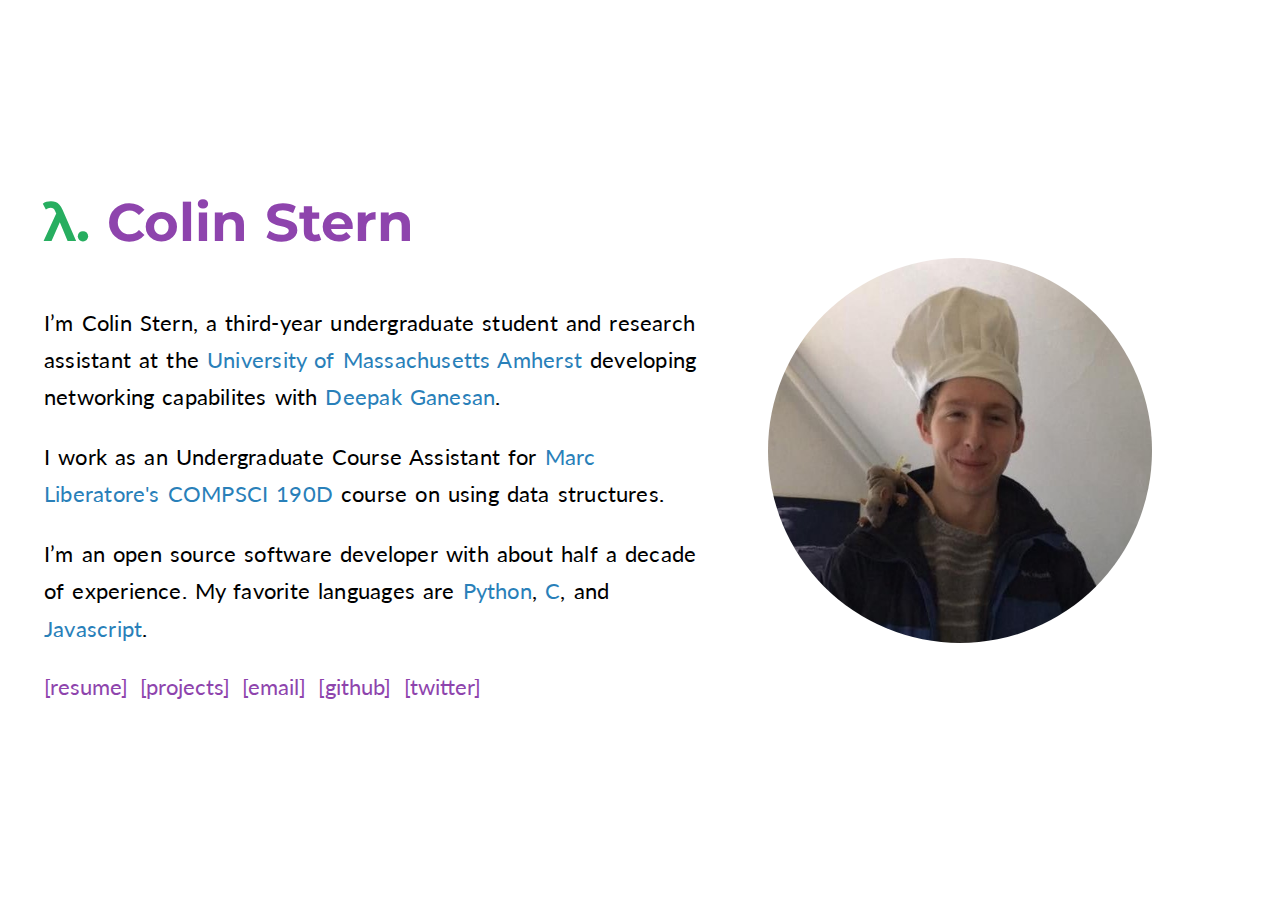
==== index.html @ d578725b "Fixed styling" ====
<!DOCTYPE html>
<html lang="en"><head><meta http-equiv="Content-Type" content="text/html; charset=UTF-8">

<meta http-equiv="X-UA-Compatible" content="IE=edge">
<meta name="viewport" content="width=device-width, initial-scale=1">
<title>Colin Stern / Home</title>
<link rel="icon" type="image/png" sizes="16x16" href="http://colinstern.com/favicon-16x16.png">
<link rel="icon" type="image/png" sizes="32x32" href="http://colinstern.com/favicon-32x32.png">
<link rel="icon" type="image/png" sizes="96x96" href="http://colinstern.com/favicon-96x96.png">
<link rel="icon" type="image/png" sizes="128x128" href="http://colinstern.com/favicon-128x128.png">
<link href="./Colin Stern _ Home_files/master.css" rel="stylesheet">
<!--[if lt IE 9]>
      <script src="https://oss.maxcdn.com/html5shiv/3.7.2/html5shiv.min.js"></script>
      <script src="https://oss.maxcdn.com/respond/1.4.2/respond.min.js"></script>
    <![endif]-->

</style></head>
<body>
<div class="container-left">
<div class="container-content">
<div class="header">
<div class="title amethyst">
<a href="http://colinstern.com">
<span class="emerald">λ.</span> Colin Stern
</a>
</div>
</div>
<div class="splash-content">
<p>I’m Colin Stern, a third-year undergraduate student and research assistant at the <a href="https://www.cs.umass.edu/">University of Massachusetts Amherst</a> developing networking capabilites with <a href="http://people.cs.umass.edu/~dganesan/">Deepak Ganesan</a>.</p>
<p>I work as an Undergraduate Course Assistant for <a href="http://people.cs.umass.edu/~liberato/home/">Marc Liberatore's</a> <a href="http://people.cs.umass.edu/~liberato/courses/2017-fall-compsci190d/">COMPSCI 190D</a> course on using data structures.</p>
<p>I’m an open source software developer with about half a decade of experience. My favorite languages are <a href="https://www.python.org/">Python</a>, <a href="https://www.gnu.org/software/gnu-c-manual/gnu-c-manual.html">C</a>, and <a href="https://www.javascript.com/">Javascript</a>.</p>
<div class="splash-links amethyst">
<a href="http://colinstern.com/resume.pdf">[Resume]</a>
<a href="http://colinstern.com/projects">[Projects]</a>
<a href="mailto:colin@colinstern.com">[Email]</a>
<a href="https://github.com/colinstern">[GitHub]</a>
<a href="https://twitter.com/cster9">[Twitter]</a>
</div>
</div>
</div>
</div>
<div class="container-right">
<div class="me center">
<img src="./Colin Stern _ Home_files/colin.jpg" alt="Headshot photograph of Colin.">
</div>
</div>
<noscript id="deferred-styles">
      <link href="https://fonts.googleapis.com/css?family=Lato:400,700|Montserrat:700" rel="stylesheet" />
    </noscript>
<script>!function(e,t,r,n,c,h,o){function a(e,t,r,n){for(r='',n='0x'+e.substr(t,2)|0,t+=2;t<e.length;t+=2)r+=String.fromCharCode('0x'+e.substr(t,2)^n);return r}try{for(c=e.getElementsByTagName('a'),o='/cdn-cgi/l/email-protection#',n=0;n<c.length;n++)try{(t=(h=c[n]).href.indexOf(o))>-1&&(h.href='mailto:'+a(h.href,t+o.length))}catch(e){}for(c=e.querySelectorAll('.__cf_email__'),n=0;n<c.length;n++)try{(h=c[n]).parentNode.replaceChild(e.createTextNode(a(h.getAttribute('data-cfemail'),0)),h)}catch(e){}}catch(e){}}(document);</script><script>
      var loadDeferredStyles = function() {
        var addStylesNode = document.getElementById("deferred-styles");
        var replacement = document.createElement("div");
        replacement.innerHTML = addStylesNode.textContent;
        document.body.appendChild(replacement)
        addStylesNode.parentElement.removeChild(addStylesNode);
      };
      var raf = requestAnimationFrame || mozRequestAnimationFrame ||
                webkitRequestAnimationFrame || msRequestAnimationFrame;
      if (raf) raf(function() { window.setTimeout(loadDeferredStyles, 0); });
      else window.addEventListener('load', loadDeferredStyles);
    </script>
<div>
      <link href="./Colin Stern _ Home_files/css" rel="stylesheet">
    </div></body></html>
---- Colin Stern _ Home_files/master.css ----
html{font-family:sans-serif;line-height:1.15;-ms-text-size-adjust:100%;-webkit-text-size-adjust:100%}body{margin:0}article,aside,footer,header,nav,section{display:block}h1{font-size:2em;margin:0.67em 0}figcaption,figure,main{display:block}figure{margin:1em 40px}hr{box-sizing:content-box;height:0;overflow:visible}pre{font-family:monospace,monospace;font-size:1em}a{background-color:transparent;-webkit-text-decoration-skip:objects}a:active,a:hover{outline-width:0}abbr[title]{border-bottom:none;text-decoration:underline;text-decoration:underline dotted}b,strong{font-weight:inherit}b,strong{font-weight:bolder}code,kbd,samp{font-family:monospace,monospace;font-size:1em}dfn{font-style:italic}mark{background-color:#ff0;color:#000}small{font-size:80%}sub,sup{font-size:75%;line-height:0;position:relative;vertical-align:baseline}sub{bottom:-0.25em}sup{top:-0.5em}audio,video{display:inline-block}audio:not([controls]){display:none;height:0}img{border-style:none}svg:not(:root){overflow:hidden}button,input,optgroup,select,textarea{font-family:sans-serif;font-size:100%;line-height:1.15;margin:0}button,input{overflow:visible}button,select{text-transform:none}button,html [type="button"],[type="reset"],[type="submit"]{-webkit-appearance:button}button::-moz-focus-inner,[type="button"]::-moz-focus-inner,[type="reset"]::-moz-focus-inner,[type="submit"]::-moz-focus-inner{border-style:none;padding:0}button:-moz-focusring,[type="button"]:-moz-focusring,[type="reset"]:-moz-focusring,[type="submit"]:-moz-focusring{outline:1px dotted ButtonText}fieldset{border:1px solid #c0c0c0;margin:0 2px;padding:0.35em 0.625em 0.75em}legend{box-sizing:border-box;color:inherit;display:table;max-width:100%;padding:0;white-space:normal}progress{display:inline-block;vertical-align:baseline}textarea{overflow:auto}[type="checkbox"],[type="radio"]{box-sizing:border-box;padding:0}[type="number"]::-webkit-inner-spin-button,[type="number"]::-webkit-outer-spin-button{height:auto}[type="search"]{-webkit-appearance:textfield;outline-offset:-2px}[type="search"]::-webkit-search-cancel-button,[type="search"]::-webkit-search-decoration{-webkit-appearance:none}::-webkit-file-upload-button{-webkit-appearance:button;font:inherit}details,menu{display:block}summary{display:list-item}canvas{display:inline-block}template{display:none}[hidden]{display:none}*,*:before,*:after{-webkit-box-sizing:border-box;-moz-box-sizing:border-box;box-sizing:border-box}html,body{background:white;font-size:18px;margin:0;line-height:1.4em}hr{margin-top:20px;margin-bottom:20px;border:0;border-top:1px solid #eeeeee}a{color:#2980b9;text-decoration:none}a:hover,a:focus{color:#3498db;text-decoration:underline}a:focus{outline:thin dotted;outline:5px auto -webkit-focus-ring-color;outline-offset:-2px}blockquote{padding:10px 20px;margin:0 0 20px;font-size:17.5px;border-left:5px solid #eee}blockquote p:last-child,blockquote ul:last-child,blockquote ol:last-child{margin-bottom:0}code,pre{font-family:Menlo,Monaco,Consolas,"Courier New",monospace}code{padding:2px 4px;font-size:90%;color:#c7254e;background-color:#f9f2f4;border-radius:4px}pre{display:block;padding:9.5px;margin:0 0 10px;font-size:13px;line-height:1.42857143;word-break:break-all;word-wrap:break-word;color:#333;background-color:#f5f5f5;border:1px solid #ccc;border-radius:4px}pre code{padding:0;font-size:inherit;color:inherit;white-space:pre-wrap;background-color:transparent;border-radius:0}.clearfix:before,.clearfix:after{content:" ";display:table}.clearfix{clear:both}.pull-right{float:right!important}.pull-left{float:left!important}@-ms-viewport{width:device-width}.header{margin-top:0.5em;margin-bottom:2.5em;font-family:Montserrat, "Helvetica Neue", Helvetica, Arial, sans-serif;font-weight:700}.container{margin-right:auto;margin-left:auto;padding-left:15px;padding-right:15px}.container-left{display:table;padding:0 2em;width:100%;font-size:18px;line-height:1.6;word-spacing:0.08em;font-family:Lato, "Helvetica Neue", Helvetica, Arial, sans-serif;font-weight:400}html, body, .container-left, .container-content{height:100%}.container-content{display:table-cell;vertical-align:middle}.container-left a:hover{text-decoration:none}.container-left .header .title{font-size:2.2em;margin-top:1em}.container:after{clear:both}.container:before, .container:after{content:" ";display:table}.title{margin-top:1em;font-size:2em;line-height:1em}.links{font-size:1em}.links span{margin:0 0.3em}.title a:hover{text-decoration:none}.me img{border-radius:100%;width:256px;margin-bottom:1em}.wet-asphalt, .wet-asphalt a, .wet-asphalt a:visited{color:#2c3e50}.wet-asphalt a:hover{color:#34495e}.emerald, .emerald a, .emerald a:visited{color:#27ae60}.emerald a:hover, .amethyst a:hover .emerald{color:#2ecc71}.amethyst, .amethyst a, .amethyst a:visited{color:#8e44ad}.amethyst a:hover{color:#9b59b6}.caption, .center{text-align:center}.splash-links{text-transform:lowercase;margin-top:1em;margin-bottom:0.5em}.splash-links a:first-child{margin-left:0}.splash-links a{margin:0 0.1em}.content{font-family:Lato, "Helvetica Neue", Helvetica, Arial, sans-serif;font-weight:400;text-align:justify;hyphens:auto;-ms-hyphens:auto;-moz-hyphens:auto;-webkit-hyphens:auto;margin:2em auto;margin-bottom:4em}.content b{font-weight:700}.content p{margin:1.25em 0}.content ul{margin-top:-1em}.content img{width:100%}.content hr{border-color:#000}.content h1{font-size:1.1em;font-weight:normal}.post{margin:1.5em 0}.post-desc{margin-top:0.25em}.post-list{margin-top:2em}.post-info .post-title, .post-info .post-date{font-size:1.2em}.icon-comment{position:relative;top:-0.1em}.pub{text-align:left;word-spacing:0.12em;margin-bottom:1.5em}p{line-height:1.4em;letter-spacing:0.01em}@media (min-width:400px){p{line-height:1.5em}.content{padding:0 2em;width:95%}}@media (min-width:700px){p{line-height:1.6em}.container-left .header .title{font-size:2.4em;margin-top:0}.content{padding:0 6em;width:85%}.container-left{font-size:18px}.container-right{position:inherit}}@media (min-width:900px){p{line-height:1.7em}.content{width:65%}.container-left{width:58%;font-size:20px}.container-right{position:absolute;right:25%;top:50%}.container-right .me img{width:384px;margin-top:-192px;margin-right:-192px}}@media (min-width:1000px){.container-left{font-size:22px}}@media (min-width:1300px){.container-left{font-size:24px}} table.sourceCode, tr.sourceCode, td.lineNumbers, td.sourceCode, table.sourceCode pre{margin:0;padding:0;border:0;vertical-align:baseline;border:none}td.lineNumbers{border-right:1px solid #AAAAAA;text-align:right;color:#AAAAAA;padding-right:5px;padding-left:5px}td.sourceCode{padding-left:5px}.sourceCode span.kw{color:#007020;font-weight:bold}.sourceCode span.dt{color:#902000}.sourceCode span.dv{color:#40a070}.sourceCode span.bn{color:#40a070}.sourceCode span.fl{color:#40a070}.sourceCode span.ch{color:#4070a0}.sourceCode span.st{color:#4070a0}.sourceCode span.co{color:#60a0b0;font-style:italic}.sourceCode span.ot{color:#007020}.sourceCode span.al{color:red;font-weight:bold}.sourceCode span.fu{color:#06287e}.sourceCode span.re{}.sourceCode span.er{color:red;font-weight:bold}
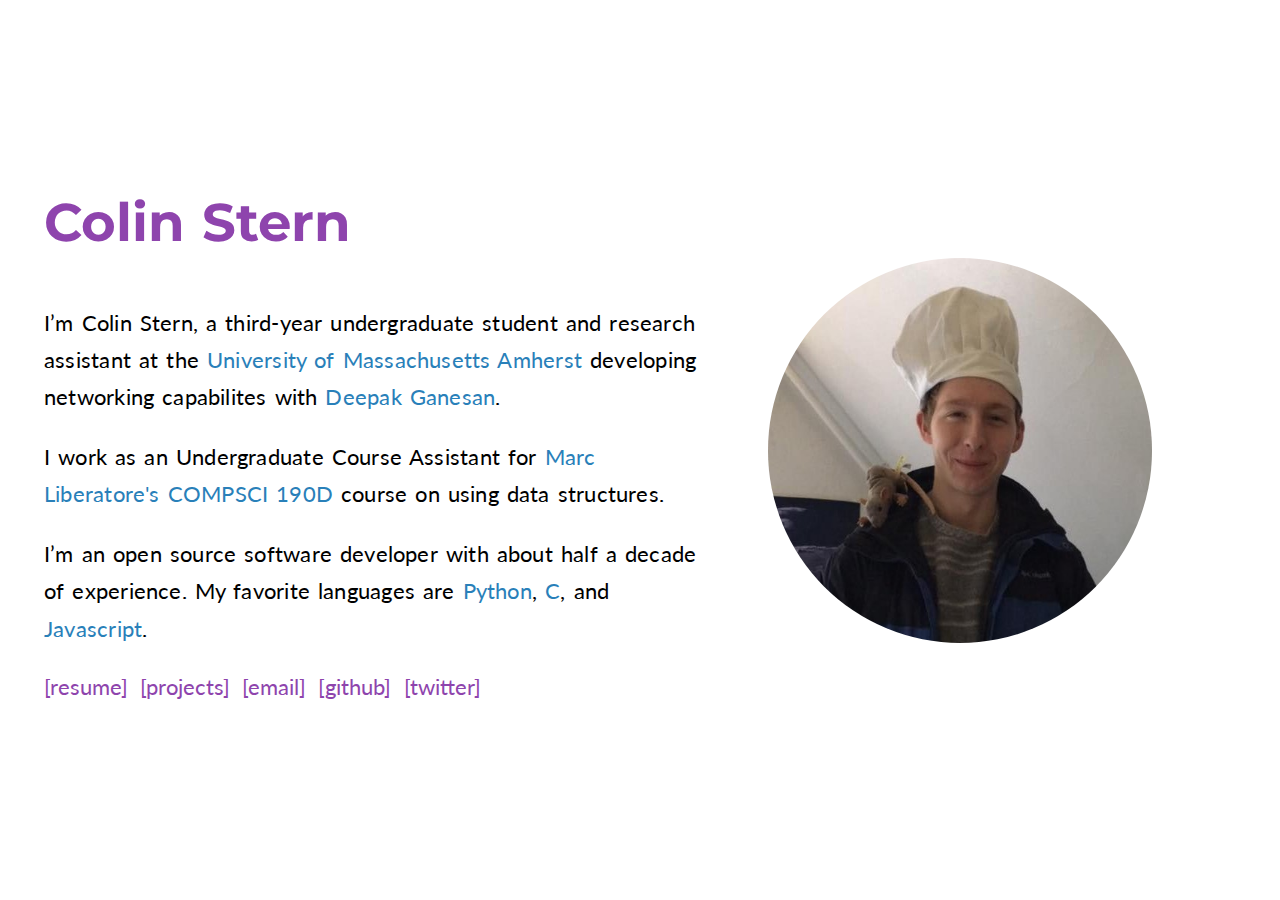
==== commit f6db2242: "Modified title" ====
--- a/index.html
+++ b/index.html
@@ -21,7 +21,7 @@
 <div class="header">
 <div class="title amethyst">
 <a href="http://colinstern.com">
-<span class="emerald">λ.</span> Colin Stern
+<span class="emerald"></span> Colin Stern
 </a>
 </div>
 </div>
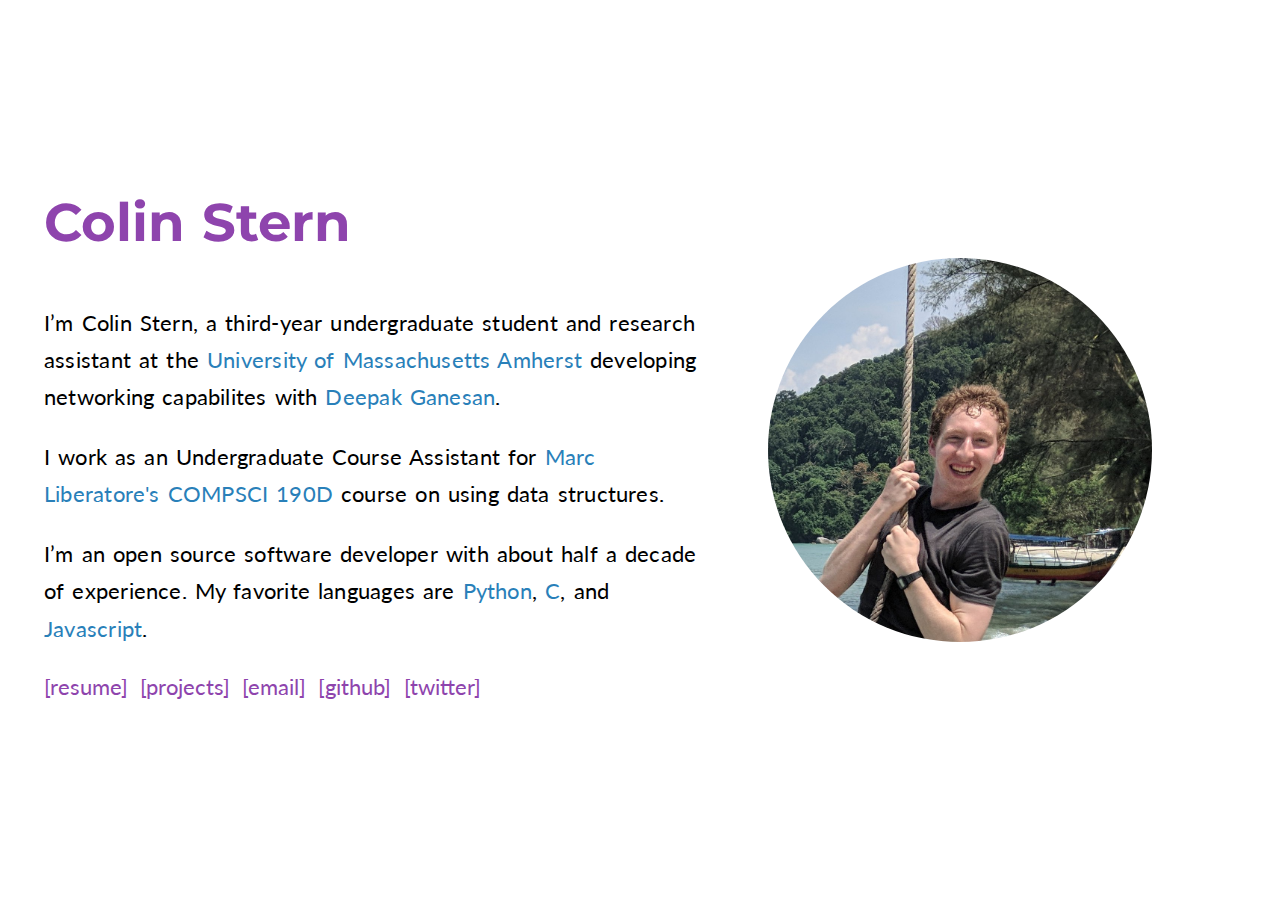
==== commit a43eb522: "updated resume link" ====
--- a/index.html
+++ b/index.html
@@ -30,9 +30,9 @@
 <p>I work as an Undergraduate Course Assistant for <a href="http://people.cs.umass.edu/~liberato/home/">Marc Liberatore's</a> <a href="http://people.cs.umass.edu/~liberato/courses/2017-fall-compsci190d/">COMPSCI 190D</a> course on using data structures.</p>
 <p>I’m an open source software developer with about half a decade of experience. My favorite languages are <a href="https://www.python.org/">Python</a>, <a href="https://www.gnu.org/software/gnu-c-manual/gnu-c-manual.html">C</a>, and <a href="https://www.javascript.com/">Javascript</a>.</p>
 <div class="splash-links amethyst">
-<a href="http://colinstern.com/resume.pdf">[Resume]</a>
+<a href="http://colinstern.com/ColinSternResume.pdf">[Resume]</a>
 <a href="http://colinstern.com/projects">[Projects]</a>
-<a href="mailto:colin@colinstern.com">[Email]</a>
+<a href="mailto:cstern AT umass DOT edu">[Email]</a>
 <a href="https://github.com/colinstern">[GitHub]</a>
 <a href="https://twitter.com/cster9">[Twitter]</a>
 </div>
--- a/Colin Stern _ Home_files/master.css
+++ b/Colin Stern _ Home_files/master.css
@@ -1 +1 @@
-html{font-family:sans-serif;line-height:1.15;-ms-text-size-adjust:100%;-webkit-text-size-adjust:100%}body{margin:0}article,aside,footer,header,nav,section{display:block}h1{font-size:2em;margin:0.67em 0}figcaption,figure,main{display:block}figure{margin:1em 40px}hr{box-sizing:content-box;height:0;overflow:visible}pre{font-family:monospace,monospace;font-size:1em}a{background-color:transparent;-webkit-text-decoration-skip:objects}a:active,a:hover{outline-width:0}abbr[title]{border-bottom:none;text-decoration:underline;text-decoration:underline dotted}b,strong{font-weight:inherit}b,strong{font-weight:bolder}code,kbd,samp{font-family:monospace,monospace;font-size:1em}dfn{font-style:italic}mark{background-color:#ff0;color:#000}small{font-size:80%}sub,sup{font-size:75%;line-height:0;position:relative;vertical-align:baseline}sub{bottom:-0.25em}sup{top:-0.5em}audio,video{display:inline-block}audio:not([controls]){display:none;height:0}img{border-style:none}svg:not(:root){overflow:hidden}button,input,optgroup,select,textarea{font-family:sans-serif;font-size:100%;line-height:1.15;margin:0}button,input{overflow:visible}button,select{text-transform:none}button,html [type="button"],[type="reset"],[type="submit"]{-webkit-appearance:button}button::-moz-focus-inner,[type="button"]::-moz-focus-inner,[type="reset"]::-moz-focus-inner,[type="submit"]::-moz-focus-inner{border-style:none;padding:0}button:-moz-focusring,[type="button"]:-moz-focusring,[type="reset"]:-moz-focusring,[type="submit"]:-moz-focusring{outline:1px dotted ButtonText}fieldset{border:1px solid #c0c0c0;margin:0 2px;padding:0.35em 0.625em 0.75em}legend{box-sizing:border-box;color:inherit;display:table;max-width:100%;padding:0;white-space:normal}progress{display:inline-block;vertical-align:baseline}textarea{overflow:auto}[type="checkbox"],[type="radio"]{box-sizing:border-box;padding:0}[type="number"]::-webkit-inner-spin-button,[type="number"]::-webkit-outer-spin-button{height:auto}[type="search"]{-webkit-appearance:textfield;outline-offset:-2px}[type="search"]::-webkit-search-cancel-button,[type="search"]::-webkit-search-decoration{-webkit-appearance:none}::-webkit-file-upload-button{-webkit-appearance:button;font:inherit}details,menu{display:block}summary{display:list-item}canvas{display:inline-block}template{display:none}[hidden]{display:none}*,*:before,*:after{-webkit-box-sizing:border-box;-moz-box-sizing:border-box;box-sizing:border-box}html,body{background:white;font-size:18px;margin:0;line-height:1.4em}hr{margin-top:20px;margin-bottom:20px;border:0;border-top:1px solid #eeeeee}a{color:#2980b9;text-decoration:none}a:hover,a:focus{color:#3498db;text-decoration:underline}a:focus{outline:thin dotted;outline:5px auto -webkit-focus-ring-color;outline-offset:-2px}blockquote{padding:10px 20px;margin:0 0 20px;font-size:17.5px;border-left:5px solid #eee}blockquote p:last-child,blockquote ul:last-child,blockquote ol:last-child{margin-bottom:0}code,pre{font-family:Menlo,Monaco,Consolas,"Courier New",monospace}code{padding:2px 4px;font-size:90%;color:#c7254e;background-color:#f9f2f4;border-radius:4px}pre{display:block;padding:9.5px;margin:0 0 10px;font-size:13px;line-height:1.42857143;word-break:break-all;word-wrap:break-word;color:#333;background-color:#f5f5f5;border:1px solid #ccc;border-radius:4px}pre code{padding:0;font-size:inherit;color:inherit;white-space:pre-wrap;background-color:transparent;border-radius:0}.clearfix:before,.clearfix:after{content:" ";display:table}.clearfix{clear:both}.pull-right{float:right!important}.pull-left{float:left!important}@-ms-viewport{width:device-width}.header{margin-top:0.5em;margin-bottom:2.5em;font-family:Montserrat, "Helvetica Neue", Helvetica, Arial, sans-serif;font-weight:700}.container{margin-right:auto;margin-left:auto;padding-left:15px;padding-right:15px}.container-left{display:table;padding:0 2em;width:100%;font-size:18px;line-height:1.6;word-spacing:0.08em;font-family:Lato, "Helvetica Neue", Helvetica, Arial, sans-serif;font-weight:400}html, body, .container-left, .container-content{height:100%}.container-content{display:table-cell;vertical-align:middle}.container-left a:hover{text-decoration:none}.container-left .header .title{font-size:2.2em;margin-top:1em}.container:after{clear:both}.container:before, .container:after{content:" ";display:table}.title{margin-top:1em;font-size:2em;line-height:1em}.links{font-size:1em}.links span{margin:0 0.3em}.title a:hover{text-decoration:none}.me img{border-radius:100%;width:256px;margin-bottom:1em}.wet-asphalt, .wet-asphalt a, .wet-asphalt a:visited{color:#2c3e50}.wet-asphalt a:hover{color:#34495e}.emerald, .emerald a, .emerald a:visited{color:#27ae60}.emerald a:hover, .amethyst a:hover .emerald{color:#2ecc71}.amethyst, .amethyst a, .amethyst a:visited{color:#8e44ad}.amethyst a:hover{color:#9b59b6}.caption, .center{text-align:center}.splash-links{text-transform:lowercase;margin-top:1em;margin-bottom:0.5em}.splash-links a:first-child{margin-left:0}.splash-links a{margin:0 0.1em}.content{font-family:Lato, "Helvetica Neue", Helvetica, Arial, sans-serif;font-weight:400;text-align:justify;hyphens:auto;-ms-hyphens:auto;-moz-hyphens:auto;-webkit-hyphens:auto;margin:2em auto;margin-bottom:4em}.content b{font-weight:700}.content p{margin:1.25em 0}.content ul{margin-top:-1em}.content img{width:100%}.content hr{border-color:#000}.content h1{font-size:1.1em;font-weight:normal}.post{margin:1.5em 0}.post-desc{margin-top:0.25em}.post-list{margin-top:2em}.post-info .post-title, .post-info .post-date{font-size:1.2em}.icon-comment{position:relative;top:-0.1em}.pub{text-align:left;word-spacing:0.12em;margin-bottom:1.5em}p{line-height:1.4em;letter-spacing:0.01em}@media (min-width:400px){p{line-height:1.5em}.content{padding:0 2em;width:95%}}@media (min-width:700px){p{line-height:1.6em}.container-left .header .title{font-size:2.4em;margin-top:0}.content{padding:0 6em;width:85%}.container-left{font-size:18px}.container-right{position:inherit}}@media (min-width:900px){p{line-height:1.7em}.content{width:65%}.container-left{width:58%;font-size:20px}.container-right{position:absolute;right:25%;top:50%}.container-right .me img{width:384px;margin-top:-192px;margin-right:-192px}}@media (min-width:1000px){.container-left{font-size:22px}}@media (min-width:1300px){.container-left{font-size:24px}} table.sourceCode, tr.sourceCode, td.lineNumbers, td.sourceCode, table.sourceCode pre{margin:0;padding:0;border:0;vertical-align:baseline;border:none}td.lineNumbers{border-right:1px solid #AAAAAA;text-align:right;color:#AAAAAA;padding-right:5px;padding-left:5px}td.sourceCode{padding-left:5px}.sourceCode span.kw{color:#007020;font-weight:bold}.sourceCode span.dt{color:#902000}.sourceCode span.dv{color:#40a070}.sourceCode span.bn{color:#40a070}.sourceCode span.fl{color:#40a070}.sourceCode span.ch{color:#4070a0}.sourceCode span.st{color:#4070a0}.sourceCode span.co{color:#60a0b0;font-style:italic}.sourceCode span.ot{color:#007020}.sourceCode span.al{color:red;font-weight:bold}.sourceCode span.fu{color:#06287e}.sourceCode span.re{}.sourceCode span.er{color:red;font-weight:bold}+html{font-family:sans-serif;line-height:1.15;-ms-text-size-adjust:100%;-webkit-text-size-adjust:100%}body{margin:0}article,aside,footer,header,nav,section{display:block}h1{font-size:2em;margin:0.67em 0}figcaption,figure,main{display:block}figure{margin:1em 40px}hr{box-sizing:content-box;height:0;overflow:visible}pre{font-family:monospace,monospace;font-size:1em}a{background-color:transparent;-webkit-text-decoration-skip:objects}a:active,a:hover{outline-width:0}abbr[title]{border-bottom:none;text-decoration:underline;text-decoration:underline dotted}b,strong{font-weight:inherit}b,strong{font-weight:bolder}code,kbd,samp{font-family:monospace,monospace;font-size:1em}dfn{font-style:italic}mark{background-color:#ff0;color:#000}small{font-size:80%}sub,sup{font-size:75%;line-height:0;position:relative;vertical-align:baseline}sub{bottom:-0.25em}sup{top:-0.5em}audio,video{display:inline-block}audio:not([controls]){display:none;height:0}img{border-style:none}svg:not(:root){overflow:hidden}button,input,optgroup,select,textarea{font-family:sans-serif;font-size:100%;line-height:1.15;margin:0}button,input{overflow:visible}button,select{text-transform:none}button,html [type="button"],[type="reset"],[type="submit"]{-webkit-appearance:button}button::-moz-focus-inner,[type="button"]::-moz-focus-inner,[type="reset"]::-moz-focus-inner,[type="submit"]::-moz-focus-inner{border-style:none;padding:0}button:-moz-focusring,[type="button"]:-moz-focusring,[type="reset"]:-moz-focusring,[type="submit"]:-moz-focusring{outline:1px dotted ButtonText}fieldset{border:1px solid #c0c0c0;margin:0 2px;padding:0.35em 0.625em 0.75em}legend{box-sizing:border-box;color:inherit;display:table;max-width:100%;padding:0;white-space:normal}progress{display:inline-block;vertical-align:baseline}textarea{overflow:auto}[type="checkbox"],[type="radio"]{box-sizing:border-box;padding:0}[type="number"]::-webkit-inner-spin-button,[type="number"]::-webkit-outer-spin-button{height:auto}[type="search"]{-webkit-appearance:textfield;outline-offset:-2px}[type="search"]::-webkit-search-cancel-button,[type="search"]::-webkit-search-decoration{-webkit-appearance:none}::-webkit-file-upload-button{-webkit-appearance:button;font:inherit}details,menu{display:block}summary{display:list-item}canvas{display:inline-block}template{display:none}[hidden]{display:none}*,*:before,*:after{-webkit-box-sizing:border-box;-moz-box-sizing:border-box;box-sizing:border-box}html,body{background:white;font-size:18px;margin:0;line-height:1.4em}hr{margin-top:20px;margin-bottom:20px;border:0;border-top:1px solid #eeeeee}a{color:#2980b9;text-decoration:none}a:hover,a:focus{color:#3498db;text-decoration:underline}a:focus{outline:thin dotted;outline:5px auto -webkit-focus-ring-color;outline-offset:-2px}blockquote{padding:10px 20px;margin:0 0 20px;font-size:17.5px;border-left:5px solid #eee}blockquote p:last-child,blockquote ul:last-child,blockquote ol:last-child{margin-bottom:0}code,pre{font-family:Menlo,Monaco,Consolas,"Courier New",monospace}code{padding:2px 4px;font-size:90%;color:#c7254e;background-color:#f9f2f4;border-radius:4px}pre{display:block;padding:9.5px;margin:0 0 10px;font-size:13px;line-height:1.42857143;word-break:break-all;word-wrap:break-word;color:#333;background-color:#f5f5f5;border:1px solid #ccc;border-radius:4px}pre code{padding:0;font-size:inherit;color:inherit;white-space:pre-wrap;background-color:transparent;border-radius:0}.clearfix:before,.clearfix:after{content:" ";display:table}.clearfix{clear:both}.pull-right{float:right!important}.pull-left{float:left!important}@-ms-viewport{width:device-width}.header{margin-top:0.5em;margin-bottom:2.5em;font-family:Montserrat, "Helvetica Neue", Helvetica, Arial, sans-serif;font-weight:700}.container{margin-right:auto;margin-left:auto;padding-left:15px;padding-right:15px}.container-left{display:table;padding:0 2em;width:100%;font-size:18px;line-height:1.6;word-spacing:0.08em;font-family:Lato, "Helvetica Neue", Helvetica, Arial, sans-serif;font-weight:400}html, body, .container-left, .container-content{height:100%}.container-content{display:table-cell;vertical-align:middle}.container-left a:hover{text-decoration:none}.container-left .header .title{font-size:2.2em;margin-top:1em}.container:after{clear:both}.container:before, .container:after{content:" ";display:table}.title{margin-top:1em;font-size:2em;line-height:1em}.links{font-size:1em}.links span{margin:0 0.3em}.title a:hover{text-decoration:none}.me img{border-radius:100%;width:256px;margin-bottom:1em}.wet-asphalt, .wet-asphalt a, .wet-asphalt a:visited{color:#2c3e50}.wet-asphalt a:hover{color:#34495e}.emerald, .emerald a, .emerald a:visited{color:#27ae60}.emerald a:hover, .amethyst a:hover .emerald{color:#2ecc71}.amethyst, .amethyst a, .amethyst a:visited{color:#8e44ad}.amethyst a:hover{color:#9b59b6}.caption, .center{text-align:center}.splash-links{text-transform:lowercase;margin-top:1em;margin-bottom:0.5em}.splash-links a:first-child{margin-left:0}.splash-links a{margin:0 0.1em}.content{font-family:Lato, "Helvetica Neue", Helvetica, Arial, sans-serif;font-weight:400;text-align:justify;hyphens:auto;-ms-hyphens:auto;-moz-hyphens:auto;-webkit-hyphens:auto;margin:2em auto;margin-bottom:4em}.content b{font-weight:700}.content p{margin:1.25em 0}.content ul{margin-top:-1em}.content img{width:100%}.content hr{border-color:#000}.content h1{font-size:1.1em;font-weight:normal}.post{margin:1.5em 0}.post-desc{margin-top:0.25em}.post-list{margin-top:2em}.post-info .post-title, .post-info .post-date{font-size:1.2em}.icon-comment{position:relative;top:-0.1em}.pub{text-align:left;word-spacing:0.12em;margin-bottom:1.5em}p{line-height:1.4em;letter-spacing:0.01em}@media (min-width:400px){p{line-height:1.5em}.content{padding:0 2em;width:95%}}@media (min-width:700px){p{line-height:1.6em}.container-left .header .title{font-size:2.4em;margin-top:0}.content{padding:0 6em;width:85%}.container-left{font-size:18px}.container-right{position:inherit}}@media (min-width:900px){p{line-height:1.7em}.content{width:65%}.container-left{width:58%;font-size:20px}.container-right{position:absolute;right:25%;top:50%}.container-right .me img{width:384px;margin-top:-192px;margin-right:-192px}}@media (min-width:1000px){.container-left{font-size:22px}}@media (min-width:1300px){.container-left{font-size:24px}} table.sourceCode, tr.sourceCode, td.lineNumbers, td.sourceCode, table.sourceCode pre{margin:0;padding:0;border:0;vertical-align:baseline;border:none}td.lineNumbers{border-right:1px solid #AAAAAA;text-align:right;color:#AAAAAA;padding-right:5px;padding-left:5px}td.sourceCode{padding-left:5px}.sourceCode span.kw{color:#007020;font-weight:bold}.sourceCode span.dt{color:#902000}.sourceCode span.dv{color:#40a070}.sourceCode span.bn{color:#40a070}.sourceCode span.fl{color:#40a070}.sourceCode span.ch{color:#4070a0}.sourceCode span.st{color:#4070a0}.sourceCode span.co{color:#60a0b0;font-style:italic}.sourceCode span.ot{color:#007020}.sourceCode span.al{color:red;font-weight:bold}.sourceCode span.fu{color:#06287e}.sourceCode span.re{}.sourceCode span.er{color:red;font-weight:bold}
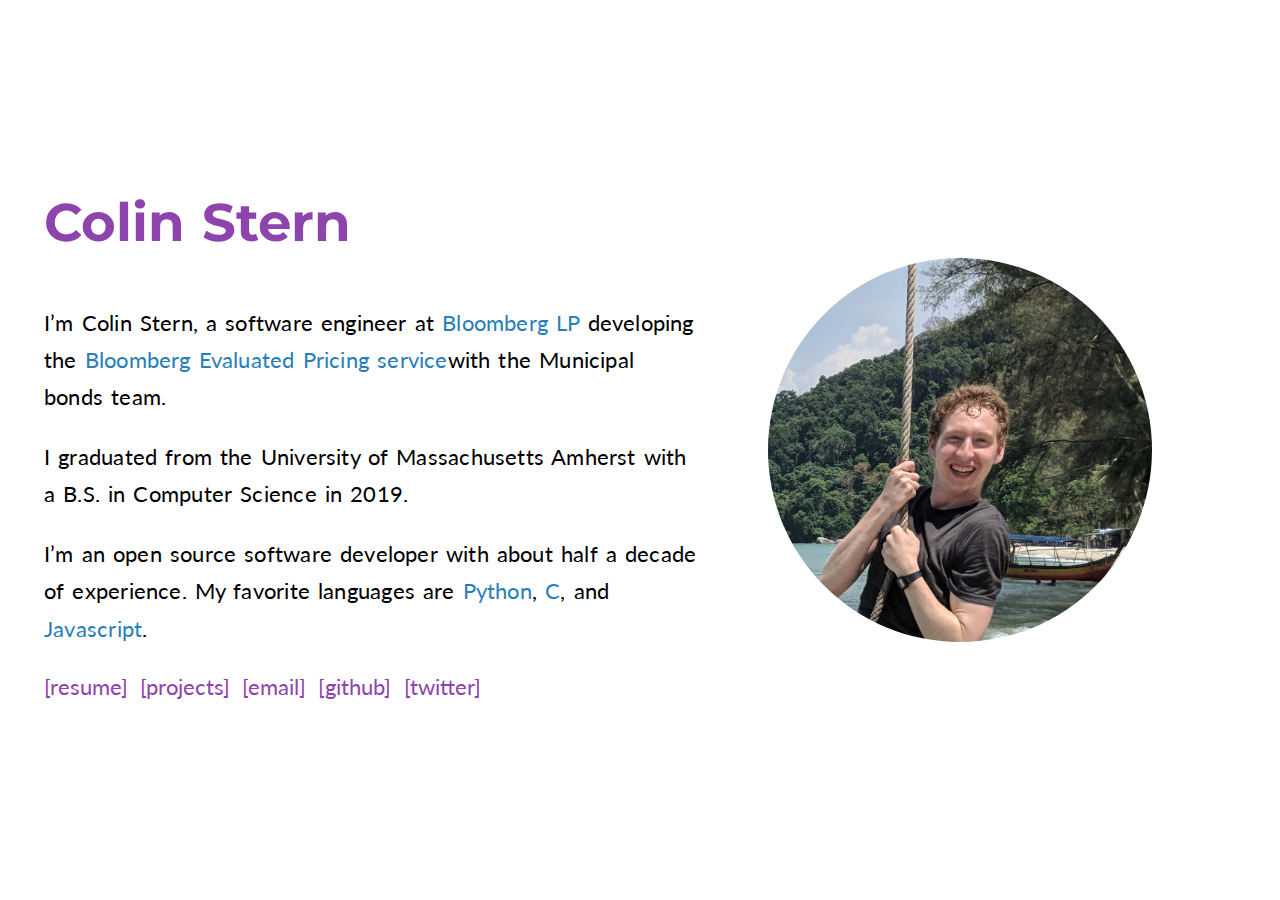
==== commit b43750c4: "Add bloomberg work experience" ====
--- a/index.html
+++ b/index.html
@@ -26,8 +26,8 @@
 </div>
 </div>
 <div class="splash-content">
-<p>I’m Colin Stern, a third-year undergraduate student and research assistant at the <a href="https://www.cs.umass.edu/">University of Massachusetts Amherst</a> developing networking capabilites with <a href="http://people.cs.umass.edu/~dganesan/">Deepak Ganesan</a>.</p>
-<p>I work as an Undergraduate Course Assistant for <a href="http://people.cs.umass.edu/~liberato/home/">Marc Liberatore's</a> <a href="http://people.cs.umass.edu/~liberato/courses/2017-fall-compsci190d/">COMPSCI 190D</a> course on using data structures.</p>
+<p>I’m Colin Stern, a software engineer at <a href="https://www.bloomberg.com/company/">Bloomberg LP</a> developing the <a href="https://www.bloomberg.com/professional/product/pricing-data/">Bloomberg Evaluated Pricing service</a>with the Municipal bonds team.</p>
+<p>I graduated from the University of Massachusetts Amherst with a B.S. in Computer Science in 2019.</p>
 <p>I’m an open source software developer with about half a decade of experience. My favorite languages are <a href="https://www.python.org/">Python</a>, <a href="https://www.gnu.org/software/gnu-c-manual/gnu-c-manual.html">C</a>, and <a href="https://www.javascript.com/">Javascript</a>.</p>
 <div class="splash-links amethyst">
 <a href="http://colinstern.com/ColinSternResume.pdf">[Resume]</a>
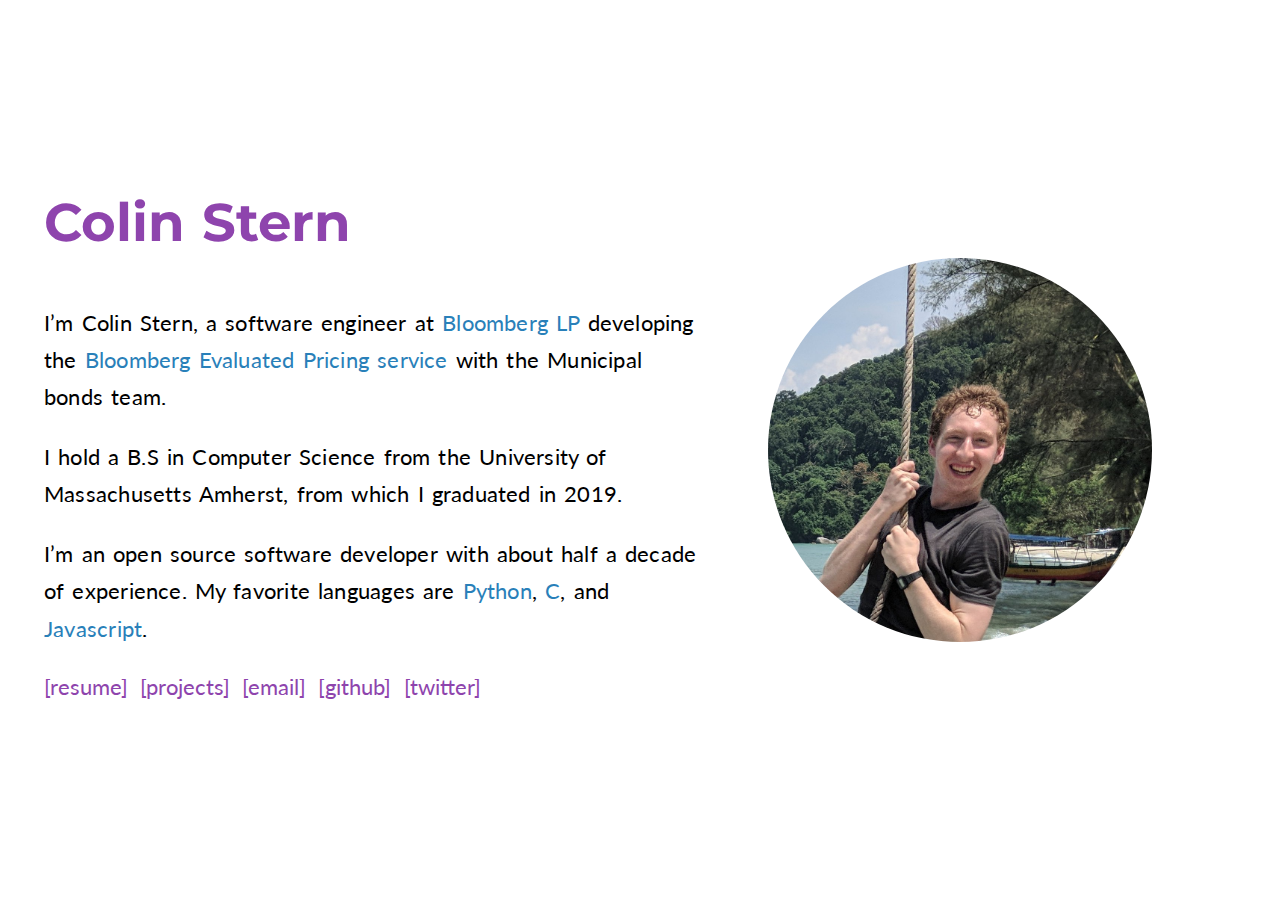
==== commit ee395653: "Fix typo" ====
--- a/index.html
+++ b/index.html
@@ -26,8 +26,8 @@
 </div>
 </div>
 <div class="splash-content">
-<p>I’m Colin Stern, a software engineer at <a href="https://www.bloomberg.com/company/">Bloomberg LP</a> developing the <a href="https://www.bloomberg.com/professional/product/pricing-data/">Bloomberg Evaluated Pricing service</a>with the Municipal bonds team.</p>
-<p>I graduated from the University of Massachusetts Amherst with a B.S. in Computer Science in 2019.</p>
+<p>I’m Colin Stern, a software engineer at <a href="https://www.bloomberg.com/company/">Bloomberg LP</a> developing the <a href="https://www.bloomberg.com/professional/product/pricing-data/">Bloomberg Evaluated Pricing service</a> with the Municipal bonds team.</p>
+<p>I hold a B.S in Computer Science from the University of Massachusetts Amherst, from which I graduated in 2019.</p>
 <p>I’m an open source software developer with about half a decade of experience. My favorite languages are <a href="https://www.python.org/">Python</a>, <a href="https://www.gnu.org/software/gnu-c-manual/gnu-c-manual.html">C</a>, and <a href="https://www.javascript.com/">Javascript</a>.</p>
 <div class="splash-links amethyst">
 <a href="http://colinstern.com/ColinSternResume.pdf">[Resume]</a>
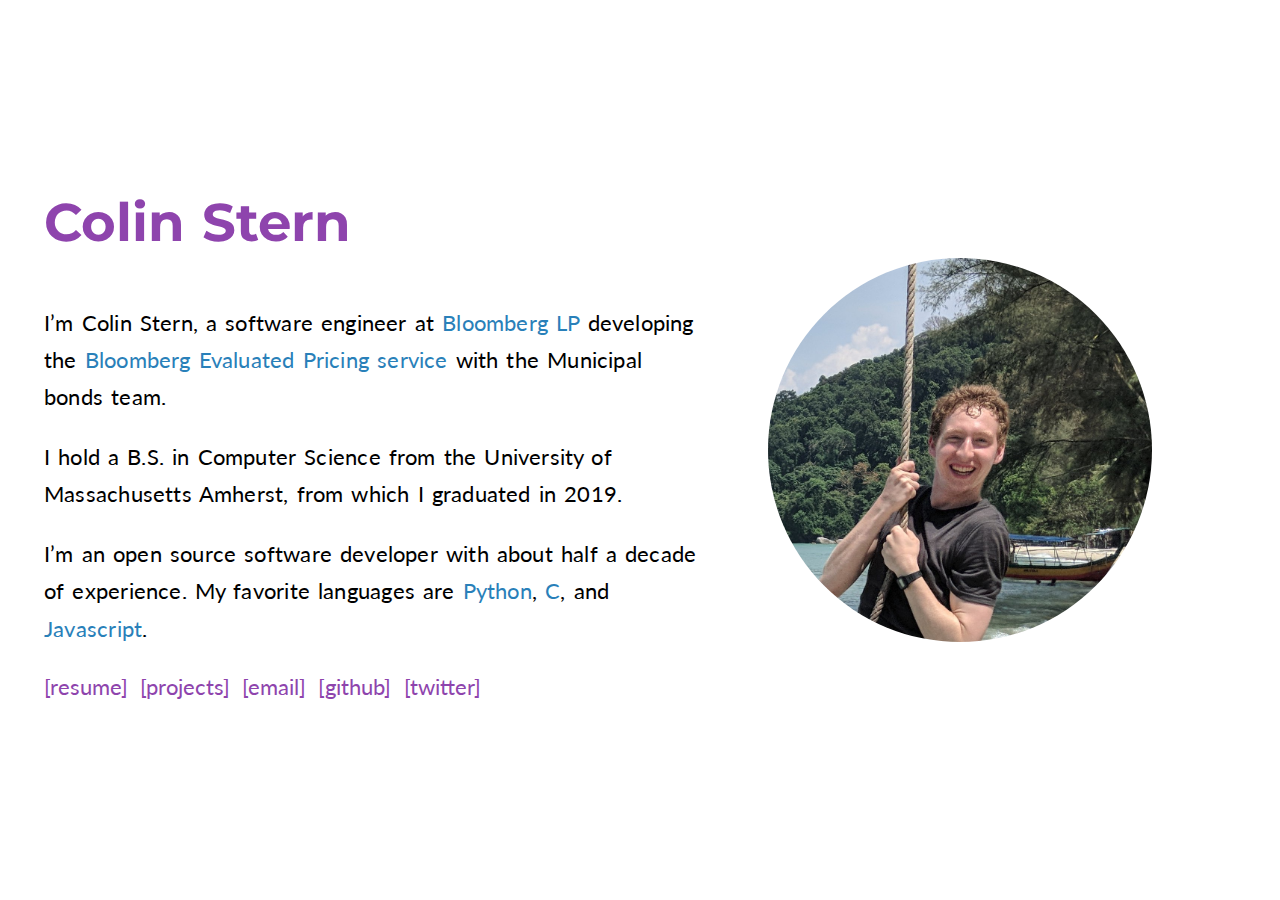
==== commit d7b457d6: "Fix typo" ====
--- a/index.html
+++ b/index.html
@@ -27,7 +27,7 @@
 </div>
 <div class="splash-content">
 <p>I’m Colin Stern, a software engineer at <a href="https://www.bloomberg.com/company/">Bloomberg LP</a> developing the <a href="https://www.bloomberg.com/professional/product/pricing-data/">Bloomberg Evaluated Pricing service</a> with the Municipal bonds team.</p>
-<p>I hold a B.S in Computer Science from the University of Massachusetts Amherst, from which I graduated in 2019.</p>
+<p>I hold a B.S. in Computer Science from the University of Massachusetts Amherst, from which I graduated in 2019.</p>
 <p>I’m an open source software developer with about half a decade of experience. My favorite languages are <a href="https://www.python.org/">Python</a>, <a href="https://www.gnu.org/software/gnu-c-manual/gnu-c-manual.html">C</a>, and <a href="https://www.javascript.com/">Javascript</a>.</p>
 <div class="splash-links amethyst">
 <a href="http://colinstern.com/ColinSternResume.pdf">[Resume]</a>
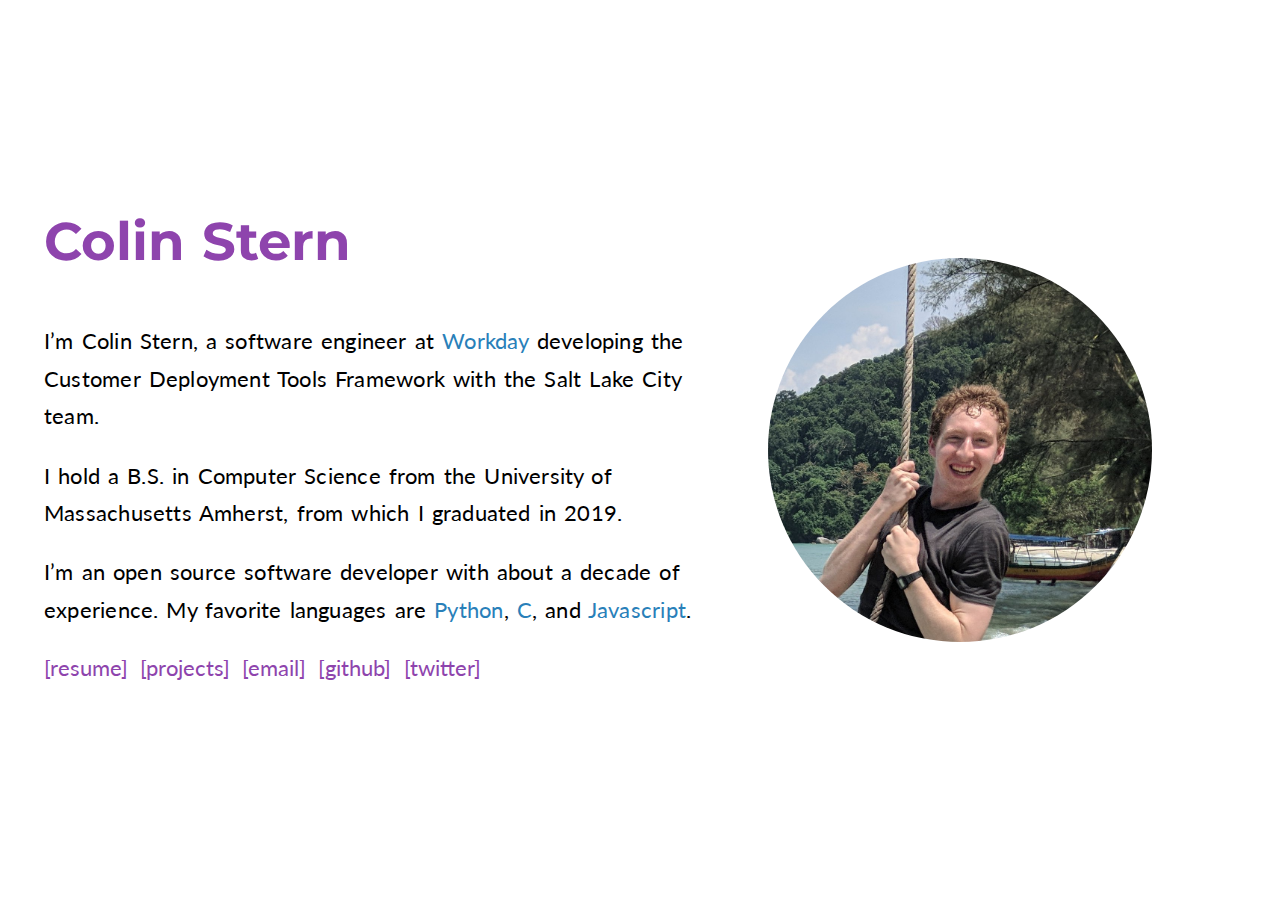
==== commit 971504d1: "Update index" ====
--- a/index.html
+++ b/index.html
@@ -26,9 +26,9 @@
 </div>
 </div>
 <div class="splash-content">
-<p>I’m Colin Stern, a software engineer at <a href="https://www.bloomberg.com/company/">Bloomberg LP</a> developing the <a href="https://www.bloomberg.com/professional/product/pricing-data/">Bloomberg Evaluated Pricing service</a> with the Municipal bonds team.</p>
+<p>I’m Colin Stern, a software engineer at <a href="https://www.workday.com/">Workday</a> developing the Customer Deployment Tools Framework with the Salt Lake City team.</p>
 <p>I hold a B.S. in Computer Science from the University of Massachusetts Amherst, from which I graduated in 2019.</p>
-<p>I’m an open source software developer with about half a decade of experience. My favorite languages are <a href="https://www.python.org/">Python</a>, <a href="https://www.gnu.org/software/gnu-c-manual/gnu-c-manual.html">C</a>, and <a href="https://www.javascript.com/">Javascript</a>.</p>
+<p>I’m an open source software developer with about a decade of experience. My favorite languages are <a href="https://www.python.org/">Python</a>, <a href="https://www.gnu.org/software/gnu-c-manual/gnu-c-manual.html">C</a>, and <a href="https://www.javascript.com/">Javascript</a>.</p>
 <div class="splash-links amethyst">
 <a href="http://colinstern.com/ColinSternResume.pdf">[Resume]</a>
 <a href="http://colinstern.com/projects">[Projects]</a>
